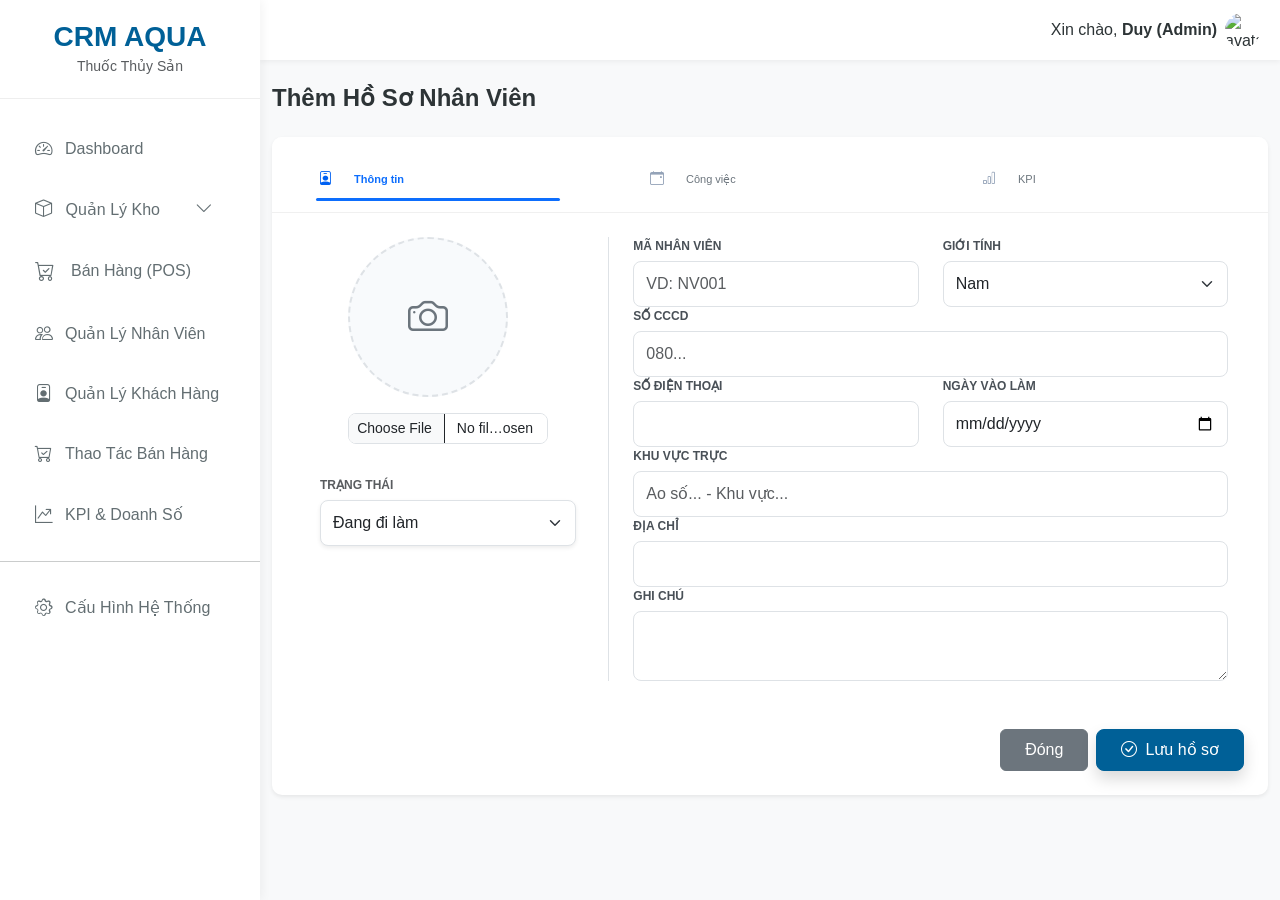
==== CRM_AQUA/add-employee.html @ de4cf3af "Giao diện ngày 4 - nhân viên" ====
<!DOCTYPE html>
<html lang="en">

<head>
    <meta charset="UTF-8">
    <meta name="viewport" content="width=device-width, initial-scale=1.0">
    <title>CRM AQUA - Dashboard</title>

    <!-- Bootstrap 5 CSS & Icon -->
    <link href="https://cdn.jsdelivr.net/npm/bootstrap@5.3.0/dist/css/bootstrap.min.css" rel="stylesheet">
    <link rel="stylesheet" href="https://cdn.jsdelivr.net/npm/bootstrap-icons@1.11.1/font/bootstrap-icons.css">
    <script src="https://cdn.jsdelivr.net/npm/chart.js"></script>
    <link rel="stylesheet" href="assets/css/style.css">
    <link rel="stylesheet" href="assets/css/test.css">
</head>

<body>

    <!-- Container để Autoload Sidebar -->
    <div id="sidebar-container"></div>

    <main class="main-content">
        <div id="header-container"></div>

        <div class="container-fluid py-4">
            <div class="d-flex align-items-center mb-4">
                <h4 class="fw-bold mb-0">Thêm Hồ Sơ Nhân Viên</h4>
            </div>

            <div class="card border-0 shadow-sm custom-card">
                <div class="card-header bg-white border-bottom-0 pt-3 px-4">
                    <ul class="nav nav-tabs border-0 flex-nowrap aqua-tabs" id="empTab" role="tablist">
                        <li class="nav-item">
                            <button class="nav-link active" id="info-tab" data-bs-toggle="tab"
                                data-bs-target="#info-pane" type="button">
                                <i class="bi bi-person-badge"></i>Thông tin
                            </button>
                        </li>
                        <li class="nav-item">
                            <button class="nav-link" id="work-tab" data-bs-toggle="tab" data-bs-target="#work-pane"
                                type="button">
                                <i class="bi bi-calendar-event"></i>Công việc
                            </button>
                        </li>
                        <li class="nav-item">
                            <button class="nav-link" id="kpi-tab" data-bs-toggle="tab" data-bs-target="#kpi-pane"
                                type="button">
                                <i class="bi bi-bar-chart"></i>KPI
                            </button>
                        </li>
                    </ul>
                </div>

                <div class="card-body p-4">
                    <form id="formAddEmployee">
                        <div class="tab-content" id="employeeTabContent">

                            <div class="tab-pane fade show active" id="info">
                                <div class="row g-3">
                                    <div class="col-md-4 text-center border-end">
                                        <div class="avatar-upload position-relative d-inline-block">
                                            <div class="avatar-preview mb-3" id="imagePreview"
                                                style="width: 160px; height: 160px; border: 2px dashed #dee2e6; border-radius: 50%; display: flex; align-items: center; justify-content: center; overflow: hidden; background-color: #f8fafc;">
                                                <i class="bi bi-camera fs-1 text-secondary" id="cameraIcon"></i>
                                                <img src="" id="imgOut"
                                                    style="width: 100%; height: 100%; object-fit: cover; display: none;">
                                            </div>

                                            <div class="input-group input-group-sm mb-3"
                                                style="width: 200px; margin: 0 auto;">
                                                <input type="file" class="form-control" id="employeeAvatar"
                                                    accept="image/*" onchange="previewFile()">
                                            </div>
                                        </div>

                                        <div class="custom-field text-start px-4 mt-3">
                                            <label class="small fw-bold text-muted text-uppercase">Trạng thái</label>
                                            <select class="form-select shadow-sm">
                                                <option value="active">Đang đi làm</option>
                                                <option value="leave">Nghỉ phép</option>
                                                <option value="off">Nghỉ việc</option>
                                            </select>
                                        </div>
                                    </div>

                                    <div class="col-md-8">
                                        <div class="row px-3">
                                            <div class="col-md-6 custom-field">
                                                <label>Mã nhân viên</label>
                                                <input type="text" class="form-control" placeholder="VD: NV001">
                                            </div>
                                            <div class="col-md-6 custom-field">
                                                <label>Giới tính</label>
                                                <select class="form-select">
                                                    <option>Nam</option>
                                                    <option>Nữ</option>
                                                </select>
                                            </div>
                                            <div class="col-12 custom-field">
                                                <label>Số CCCD</label>
                                                <input type="text" class="form-control" placeholder="080...">
                                            </div>
                                            <div class="col-md-6 custom-field">
                                                <label>Số điện thoại</label>
                                                <input type="tel" class="form-control">
                                            </div>
                                            <div class="col-md-6 custom-field">
                                                <label>Ngày vào làm</label>
                                                <input type="date" class="form-control">
                                            </div>
                                            <div class="col-12 custom-field">
                                                <label>Khu vực trực</label>
                                                <input type="text" class="form-control"
                                                    placeholder="Ao số... - Khu vực...">
                                            </div>
                                            <div class="col-12 custom-field">
                                                <label>Địa chỉ</label>
                                                <input type="text" class="form-control">
                                            </div>
                                            <div class="col-12 custom-field">
                                                <label>Ghi chú</label>
                                                <textarea class="form-control" rows="2"></textarea>
                                            </div>
                                        </div>
                                    </div>
                                </div>
                            </div>

                            <div class="tab-pane fade" id="job">
                                <div class="row g-3">
                                    <div class="col-md-6">
                                        <label class="form-label fw-bold">Lương cứng nhận (VNĐ)</label>
                                        <input type="number" class="form-control form-control-lg" name="baseSalary"
                                            placeholder="6.460.000">
                                    </div>
                                    <div class="col-md-6">
                                        <label class="form-label fw-bold">Chuyên cần (Ngày công)</label>
                                        <input type="number" class="form-control form-control-lg" name="workingDays"
                                            placeholder="26">
                                    </div>
                                </div>
                            </div>

                            <div class="tab-pane fade" id="kpi">
                                <div class="row g-3">
                                    <div class="col-md-6">
                                        <div class="p-3 border rounded">
                                            <label class="form-label fw-bold text-primary">Doanh số giống (M)</label>
                                            <input type="number" class="form-control mb-2" name="targetSeed"
                                                placeholder="Chỉ tiêu (VD: 100)">
                                            <label class="small text-muted">Hoa hồng (%)</label>
                                            <input type="number" class="form-control" name="commSeed" placeholder="3">
                                        </div>
                                    </div>
                                    <div class="col-md-6">
                                        <div class="p-3 border rounded">
                                            <label class="form-label fw-bold text-success">Doanh số thuốc (M)</label>
                                            <input type="number" class="form-control mb-2" name="targetMed"
                                                placeholder="Chỉ tiêu (VD: 50)">
                                            <label class="small text-muted">Hoa hồng (%)</label>
                                            <input type="number" class="form-control" name="commMed" placeholder="5">
                                        </div>
                                    </div>
                                </div>
                            </div>

                        </div>

                        <div class="mt-5 d-flex justify-content-end gap-2">
                            <button type="button" class="btn btn-secondary px-4 py-2"
                                onclick="history.back()">Đóng</button>
                            <button type="submit" class="btn btn-primary px-4 py-2 shadow">
                                <i class="bi bi-check-circle me-2"></i>Lưu hồ sơ
                            </button>
                        </div>
                    </form>
                </div>
            </div>
        </div>

    </main>
    <!-- Dưới cùng file index.html -->
    <script src="https://cdn.jsdelivr.net/npm/chart.js"></script>
    <script src="https://cdn.jsdelivr.net/npm/bootstrap@5.3.0/dist/js/bootstrap.bundle.min.js"></script>
    <script type="module" src="assets/js/main.js"></script>
    <script src="assets/js/pages/add-employee.js"></script>
</body>

</html>
---- CRM_AQUA/assets/css/style.css ----
:root {
  --primary-color: #006097;
  --secondary-color: #00b4d8;
  --bg-light: #f8f9fa;
  --sidebar-width: 260px;
  --text-dark: #2d3436;
  --transition: all 0.3s ease;
  --aqua-color: #006097;
}

body {
  font-family: "Segoe UI", Tahoma, Geneva, Verdana, sans-serif;
  background-color: var(--bg-light);
  color: var(--text-dark);
  overflow-x: hidden;
}

.input-group {
  border: 1px solid #dee2e6;
  border-radius: 8px;
  overflow: hidden;
  transition: all 0.15s ease-in-out;
  background-color: #fff;
}

.input-group .input-group-text,
.input-group .form-control,
.input-group .form-select {
  border: none !important;
}

.input-group:focus-within {
  border-color: #0d6efd !important;
  box-shadow: none !important;
}

.input-group .form-control:focus {
  outline: none !important;
  box-shadow: none !important;
}

.table-responsive {
  border-radius: 8px;
  overflow: hidden;
}

#employee-card-list .card {
  border-left: 4px solid #0d6efd !important;
}

.x-small {
  font-size: 11px;
}

#header-container {
  position: sticky;
  top: 0;
  z-index: 1000;
  background: white;
}

.top-header {
  background: white;
  padding: 10px 20px;
  display: flex;
  justify-content: space-between;
  align-items: center;
  box-shadow: 0 2px 5px rgba(0, 0, 0, 0.05);
  height: 60px;
}

.sidebar {
  width: var(--sidebar-width);
  height: 100vh;
  position: fixed;
  top: 0;
  left: 0;
  background: white;
  box-shadow: 2px 0 10px rgba(0, 0, 0, 0.05);
  z-index: 1040;
  transition: var(--transition);
}

.sidebar-header {
  padding: 20px;
  text-align: center;
  border-bottom: 1px solid #eee;
}

.sidebar-header h3 {
  color: var(--primary-color);
  font-weight: 700;
  margin: 0;
}

.nav-list {
  padding: 20px 0;
  list-style: none;
}

.nav-item {
  padding: 5px 20px;
}

.nav-link {
  display: flex;
  align-items: center;
  padding: 12px 15px;
  color: #636e72;
  text-decoration: none;
  border-radius: 8px;
  transition: var(--transition);
}

.nav-link:hover,
.nav-link.active {
  background: var(--primary-color);
  color: white !important;
}

.nav-link i {
  margin-right: 12px;
  font-size: 1.1rem;
}

.nav-link[aria-expanded="true"] .toggle-icon {
  transform: rotate(180deg);
}

.nav-link .toggle-icon {
  transition: transform 0.3s ease;
}

#inventoryMenu .nav-link {
  color: #6c757d;
  font-size: 14px;
  padding-left: 10px;
  display: flex;
  align-items: center;
}

#inventoryMenu .nav-link:hover {
  color: var(--aqua-color);
}

#inventoryMenu i {
  min-width: 20px;
}

.main-content {
  margin-left: var(--sidebar-width);
  min-height: 100vh;
  width: calc(100% - var(--sidebar-width));
  transition: var(--transition);
  display: flex;
  flex-direction: column;
}

.top-header {
  background: white;
  padding: 10px 20px;
  display: flex;
  justify-content: space-between;
  align-items: center;
  box-shadow: 0 2px 5px rgba(0, 0, 0, 0.05);
  position: sticky;
  top: 0;
  z-index: 999;
  height: 60px;
}

.bg-aqua-gradient {
  background: linear-gradient(135deg, #006097 0%, #00b4d8 100%);
}

.table-responsive {
  overflow-x: auto;
  -webkit-overflow-scrolling: touch;
}

.table {
  min-width: 900px;
}

.table td,
.table th {
  white-space: nowrap;
  padding: 15px 10px;
}

.table th {
  font-size: 0.85rem;
  text-transform: uppercase;
  letter-spacing: 0.5px;
  color: #666;
}

.sidebar-overlay {
  position: fixed;
  top: 0;
  left: 0;
  width: 100vw;
  height: 100vh;
  background: rgba(0, 0, 0, 0.5);
  z-index: 1030;
  display: none;
}

.sidebar-overlay.show {
  display: block;
}

#salesChart {
  max-height: 300px !important;
  width: 100% !important;
}

input[type="month"].form-control,
input[type="month"].form-control-sm {
  border-radius: 8px;
  border: 1px solid #eee;
  color: var(--primary-color);
  font-weight: 600;
}

input[type="month"].form-control {
  padding: 5px 15px;
}

input[type="month"].form-control-sm {
  font-size: 0.75rem;
  padding: 2px 8px;
  height: 31px;
}

input[type="month"]:focus,
.form-control:focus,
.form-select:focus {
  border-color: var(--aqua-color);
  box-shadow: 0 0 0 0.2rem rgba(0, 96, 151, 0.1);
  outline: none;
}

h6.fw-bold {
  letter-spacing: -0.02em;
  color: #2d3436;
}

.modal-content {
  border-radius: 15px;
}

.modal-header .btn-close {
  font-size: 0.8rem;
}

.form-label {
  color: #636e72;
}

.table-hover tbody tr:hover {
  background-color: rgba(0, 96, 151, 0.02);
}

.nav-tabs .nav-link {
  border: none;
  color: #666;
  margin-right: 20px;
  padding-left: 0;
  padding-right: 0;
}

.nav-tabs .nav-link.active {
  background: none;
  color: var(--aqua-color) !important;
  border-bottom: 2px solid var(--aqua-color);
}

.border-dashed {
  border-style: dashed !important;
}

.modal {
  z-index: 1060 !important;
}

.modal-backdrop {
  z-index: 1050 !important;
}

.modal-xl {
  max-width: 1000px;
}

textarea.form-control:focus {
  box-shadow: none;
  border-color: #dee2e6;
}

.image-upload-main:hover,
.image-upload-sub:hover {
  border-color: var(--primary-color) !important;
  background-color: rgba(0, 96, 151, 0.05) !important;
}

.image-upload-main i,
.image-upload-sub i {
  transition: var(--transition);
}

.image-upload-main:hover i,
.image-upload-sub:hover i {
  color: var(--primary-color) !important;
}

.text-aqua {
  color: #006097 !important;
}

.border-aqua {
  border-color: var(--aqua-color) !important;
}

.btn-outline-aqua {
  border-color: #006097;
  color: #006097;
  background: transparent;
  transition: all 0.2s;
}

.btn-outline-aqua:hover {
  background-color: #006097;
  color: white;
}

.btn-success,
.btn-primary,
.btn-aqua {
  background-color: var(--aqua-color) !important;
  border-color: var(--aqua-color) !important;
  color: white;
}

.btn-success:hover,
.btn-primary:hover,
.btn-aqua:hover {
  background-color: #004d7a !important;
  border-color: #004d7a !important;
  color: white;
}

.btn-light:hover .bi-eye {
  color: #004d7a !important;
}

.form-control,
.form-select {
  border-radius: 8px;
  padding: 10px 15px;
}

.ql-toolbar.ql-snow {
  border-radius: 8px 8px 0 0 !important;
  border-color: #eee !important;
  background-color: #f8f9fa;
}

.ql-container.ql-snow {
  border-radius: 0 0 8px 8px !important;
  border-color: #eee !important;
  font-family: inherit;
  font-size: 14px;
}

.ql-snow.ql-toolbar button:hover .ql-stroke,
.ql-snow.ql-toolbar button.ql-active .ql-stroke {
  stroke: #006097 !important;
}

.ql-snow.ql-toolbar button:hover .ql-fill,
.ql-snow.ql-toolbar button.ql-active .ql-fill {
  fill: #006097 !important;
}

.text-nowrap {
  white-space: nowrap !important;
}

.filter-input,
.filter-btn {
  height: 40px !important;
  border-radius: 8px !important;
}

.filter-input {
  font-size: 14px !important;
}

.filter-btn {
  font-weight: 600;
  font-size: 14px;
}

input[type="date"] {
  padding: 0.375rem 0.75rem;
}

.pagination .page-link {
  color: #006097 !important;
  background-color: #fff !important;
  border: 1px solid #dee2e6 !important;
  padding: 5px 12px !important;
  min-width: 32px;
  height: 32px;
  display: flex;
  align-items: center;
  justify-content: center;
  border-radius: 6px !important;
  margin-left: 4px;
}

.pagination .page-item.active .page-link {
  color: #fff !important;
  background-color: #006097 !important;
  border-color: #006097 !important;
}

.pagination .page-link:hover {
  background-color: #f8f9fa !important;
}

.card-footer {
  margin-top: 10px;
  padding-left: 1.25rem;
  padding-right: 1.25rem;
}

.table-modal-fixed,
.table-history-detail {
  table-layout: fixed !important;
  width: 100% !important;
  margin-bottom: 0 !important;
  border-collapse: collapse;
}

.table-history-detail {
  min-width: 800px;
}

.table-modal-fixed td,
.table-history-detail td {
  padding: 10px 8px !important;
  vertical-align: middle;
}

#detailHistoryModal .row.bg-light-subtle .col-6,
#detailHistoryModal .row.bg-light-subtle .col-md-3 {
  text-align: left !important;
  display: flex;
  flex-direction: column;
  justify-content: flex-start;
  align-items: flex-start !important;
}

#detailHistoryModal .row.bg-light-subtle .col-md-3 {
  padding-left: 20px !important;
  text-align: left !important;
  display: flex;
  flex-direction: column;
  justify-content: center;
}

#detailHistoryModal .row.bg-light-subtle .col-md-3:first-child {
  padding-left: 12px !important;
}

#detailHistoryModal .badge {
  margin-left: 0 !important;
  margin-top: 4px;
  width: fit-content;
}
.col-sp-name,
.col-p-name {
  width: 35%;
}
.col-sp-qty,
.col-p-qty {
  width: 10%;
}
.col-sp-price,
.col-p-price {
  width: 18%;
}
.col-sp-total,
.col-p-total {
  width: 22%;
}
.col-p-discount {
  width: 15%;
}

.text-truncate-row,
.text-ellipsis,
.truncate-text {
  white-space: nowrap;
  overflow: hidden;
  text-overflow: ellipsis;
  display: block;
}

.text-wrap-name,
.text-truncate-2 {
  white-space: normal !important;
  display: -webkit-box;
  -webkit-line-clamp: 2;
  -webkit-box-orient: vertical;
  overflow: hidden;
  line-height: 1.3;
  font-size: 14px;
}

.table-details-wrapper {
  width: 100%;
  overflow-x: auto !important;
  display: block;
  border: 1px solid #dee2e6;
  border-radius: 8px;
  background: #fff;
  -webkit-overflow-scrolling: touch;
}

.table-details-wrapper::-webkit-scrollbar {
  height: 6px;
}

.table-details-wrapper::-webkit-scrollbar-thumb {
  background: #006097;
  border-radius: 10px;
}

.summary-box,
.payment-summary {
  background-color: #fcfcfc;
  border: 1px solid #eee;
  border-radius: 8px;
  padding: 20px;
}

.summary-item,
.payment-row {
  display: flex;
  justify-content: space-between;
  margin-bottom: 8px;
}

.grand-total,
.payment-row.total {
  border-top: 2px dashed #ddd;
  padding-top: 15px;
  margin-top: 15px;
  color: #dc3545;
}

@media (max-width: 768px) {
  .sidebar {
    left: -100%;
  }
  .sidebar.show {
    left: 0;
  }
  .main-content {
    margin-left: 0;
    width: 100%;
  }
  .top-header {
    padding: 10px 15px;
  }
  h4.fs-5 {
    font-size: 1.1rem !important;
  }
  .card {
    padding: 15px !important;
  }
  .chart-container {
    height: 200px !important;
  }
  h6 {
    font-size: 0.9rem !important;
  }

  #detailHistoryModal {
    font-size: 13px;
  }
  .modal-body {
    padding: 15px !important;
  }
  .table-history-detail td {
    white-space: nowrap;
  }

  #detailHistoryModal .row.bg-light-subtle .col-6 {
    border-bottom: 1px solid #dee2e6;
    padding-top: 10px;
    padding-bottom: 10px;
  }

  #detailHistoryModal .row.bg-light-subtle .col-6:last-child,
  #detailHistoryModal .row.bg-light-subtle .col-6:nth-last-child(2) {
    border-bottom: none;
  }

  #detailHistoryModal .row.bg-light-subtle .col-6 {
    padding-left: 15px !important;
    margin-bottom: 10px;
  }
  #detailHistoryModal .border-end {
    border-end: none !important;
    border-right: none !important;
  }
}

/* ================ POS ================ */

.card {
  border-radius: 10px !important;
}
.card-header {
  border-bottom: 1px solid #f0f0f0 !important;
  color: #444;
}
.cart-item {
  padding: 12px 0;
  border-bottom: 1px solid #f8f9fa;
}
.qty-input {
  width: 40px;
  text-align: center;
  border: none;
  background: #f8f9fa;
  font-weight: bold;
}
.border-dashed {
  border-style: dashed !important;
}
#search-results {
  position: absolute;
  top: 100%; /* Luôn nằm dưới ô input-group */
  left: 0;
  right: 0;
  z-index: 1050;
  background: white;
  border: 1px solid #dee2e6;
  border-radius: 0 0 8px 8px;
  max-height: 300px; /* Giới hạn chiều cao nếu nhiều sản phẩm */
  overflow-y: auto; /* Hiện thanh cuộn nếu quá dài */
  box-shadow: 0 10px 25px rgba(0, 0, 0, 0.1);
}
/* Sửa nút thanh toán để chữ không bị tràn */
#payment-methods .btn {
  border-radius: 5px;
  font-size: 13px;
}

#customer-results-container {
  position: absolute;
  top: 100%;
  left: 0;
  right: 0;
  z-index: 1050;
  background: white;
  border: 1px solid #dee2e6;
  max-height: 200px;
  overflow-y: auto;
  border-radius: 0 0 8px 8px;
  box-shadow: 0 4px 12px rgba(0, 0, 0, 0.1);
}
.customer-item {
  padding: 8px 12px;
  border-bottom: 1px solid #f8f9fa;
  cursor: pointer;
}
.customer-item:hover {
  background-color: #f0f4ff;
}
.add-new-cust-item {
  background-color: #f8f9ff;
  border-top: 1px dashed #d0d7ff;
  color: #0d6efd;
  font-weight: 600;
}

.is-invalid {
  border-color: #dc3545 !important;
}
.invalid-feedback {
  display: none;
  color: #dc3545;
  font-size: 11px;
  margin-top: 4px;
}
.is-invalid ~ .invalid-feedback {
  display: block;
}

@keyframes shake {
  0%,
  100% {
    transform: translateX(0);
  }
  25% {
    transform: translateX(-5px);
  }
  75% {
    transform: translateX(5px);
  }
}
.shake-error {
  animation: shake 0.2s ease-in-out 0s 2;
}

@media (max-width: 991.98px) {
  /* Khoảng cách cho cột khách hàng khi nhảy lên đầu */
  .order-1.col-lg-5 {
    margin-bottom: 1.5rem;
  }
  /* Fix các nút thanh toán xếp chồng lên nhau trên mobile để dễ bấm */
  #payment-methods .col-12 {
    margin-bottom: 5px;
  }
  .main-content {
    padding: 10px !important;
  }
  #search-results {
    width: 100%;
    left: 0;
  }
}

#customer-results-container {
  position: absolute;
  top: 100%; /* Hít sát đáy của ô nhập liệu */
  left: 0;
  right: 0;
  z-index: 1060; /* Đảm bảo đè lên khung "Chưa có thông tin khách hàng" */
  background: white;
  border: 1px solid #dee2e6;
  max-height: 250px;
  overflow-y: auto;
  border-radius: 0 0 8px 8px;
  box-shadow: 0 8px 15px rgba(0, 0, 0, 0.15);
}

/* Fix lỗi tương tự cho phần tìm sản phẩm nếu bạn gặp phải */
.card-body.position-relative {
  position: relative;
}

#payment-methods .btn-primary {
  box-shadow: 0 4px 10px rgba(13, 110, 253, 0.4);
  transform: translateY(-1px);
}

.table-responsive {
    border-radius: 8px;
    border: 1px solid #eee;
}

.table-responsive::-webkit-scrollbar {
    height: 4px;
}

.table-responsive::-webkit-scrollbar-thumb {
    background: #dee2e6;
    border-radius: 10px;
}

#employee-card-list .card:active {
    transform: scale(0.98);
}

#empTab {
    display: flex !important;
    flex-direction: row !important;
    flex-wrap: nowrap !important;
    width: 100%;
    border-bottom: 1px solid #eee;
    padding: 0;
    margin: 0;
}

#empTab .nav-item {
    flex: 1 1 33.33%;
    max-width: 33.33%;
}

#empTab .nav-link {
    width: 100%;
    border: none !important;
    color: #6c757d;
    font-size: 11px;
    padding: 10px 2px;
    background: none;
    position: relative;
    white-space: nowrap;
    text-align: center;
}

#empTab .nav-link i {
    display: block;
    font-size: 14px;
    margin-bottom: 2px;
}

#empTab .nav-link.active {
    color: #0d6efd !important;
    font-weight: bold;
}

#empTab .nav-link.active::after {
    content: "";
    position: absolute;
    bottom: 0;
    left: 0;
    right: 0;
    height: 3px;
    background: #0d6efd;
}

#modalDetail .modal-header {
    padding: 15px 20px;
}

.x-small {
    font-size: 10px;
    letter-spacing: 0.5px;
}

#tab-info-content .form-control:focus,
#tab-info-content .form-select:focus {
    background-color: #fff !important;
    border: 1px solid #0d6efd !important;
    box-shadow: none !important;
}

#tab-info-content label {
    margin-bottom: 2px;
    display: block;
}

@media (max-width: 768px) {
    .table tbody tr {
        cursor: pointer;
    }
    .table tbody tr:active {
        background-color: #f8f9fa;
    }
}

@media (min-width: 768px) {
    .border-md-end {
        border-right: 1px solid #eee !important;
    }
}
---- CRM_AQUA/assets/css/test.css ----
.custom-card {
    border-radius: 15px;
    overflow: hidden;
}

.main-content {
    background-color: #f8f9fa;
    min-height: 100vh;
}

.form-control, .form-select, .input-group-text {
    border: 1px solid #e0e0e0;
    transition: all 0.3s ease;
}

.form-control:focus {
    background-color: #fff !important;
    border-color: #0d6efd;
    box-shadow: 0 0 0 0.25rem rgba(13, 110, 253, 0.1);
}

.btn-primary {
    border-radius: 8px;
    font-weight: 500;
}

/* Thiết lập khung cho tất cả input và select trong form */
.custom-field .form-control, 
.custom-field .form-select {
    border: 1px solid #dee2e6 !important; /* Tạo khung 4 cạnh */
    border-radius: 8px !important;       /* Bo góc nhẹ cho hiện đại */
    padding: 10px 12px !important;      /* Tạo không gian bên trong ô */
    background-color: #fff !important;   /* Nền trắng sạch sẽ */
    font-weight: 500;
    color: #212529;
    transition: all 0.2s ease-in-out;
}

/* Hiệu ứng khi click chuột vào ô (Focus) */
.custom-field .form-control:focus, 
.custom-field .form-select:focus {
    border-color: #0d6efd !important;    /* Đổi màu khung sang xanh khi focus */
    box-shadow: 0 0 0 0.2rem rgba(13, 110, 253, 0.15) !important; /* Đổ bóng nhẹ */
    outline: none;
}

/* Định dạng nhãn Label phía trên input */
.custom-field label {
    font-size: 12px;
    font-weight: 700;
    color: #495057;
    margin-bottom: 6px;
    display: block;
    text-transform: uppercase;
}
/* Class định danh riêng để không lỗi các trang khác */
.aqua-tabs {
    gap: 3rem; /* Khoảng cách giữa các tab */
    position: relative;
    padding-bottom: 0;
}

.aqua-tabs .nav-item {
    margin-bottom: -1px; /* Đè lên border của card-header nếu có */
}

.aqua-tabs .nav-link {
    border: none !important;
    background: transparent !important;
    color: #6c757d; /* Màu xám cho tab chưa chọn */
    font-weight: 500;
    padding: 1rem 0.5rem;
    display: flex;
    align-items: center;
    gap: 10px;
    transition: all 0.2s ease-in-out;
    position: relative;
}

/* Icon trong tab */
.aqua-tabs .nav-link i {
    font-size: 1.1rem;
    color: #94a3b8;
}

/* Khi tab được chọn */
.aqua-tabs .nav-link.active {
    color: #0061f2 !important; /* Màu xanh đậm hiện đại */
    font-weight: 700;
}

.aqua-tabs .nav-link.active i {
    color: #0061f2 !important;
}

/* Đường gạch dưới dài chuẩn như ảnh mẫu */
.aqua-tabs .nav-link.active::after {
    content: "";
    position: absolute;
    bottom: 0;
    left: 0;
    width: 100%; /* Trải dài hết chiều ngang của tab */
    height: 3px;
    background-color: #0061f2;
    border-radius: 2px;
}

/* Hiệu ứng hover nhẹ */
.aqua-tabs .nav-link:hover {
    color: #495057;
}

.avatar-preview {
    transition: all 0.3s ease;
    cursor: pointer;
}

.avatar-preview:hover {
    border-color: #0d6efd !important;
    background-color: #f1f5f9 !important;
}

#imgOut {
    border-radius: 50%;
}
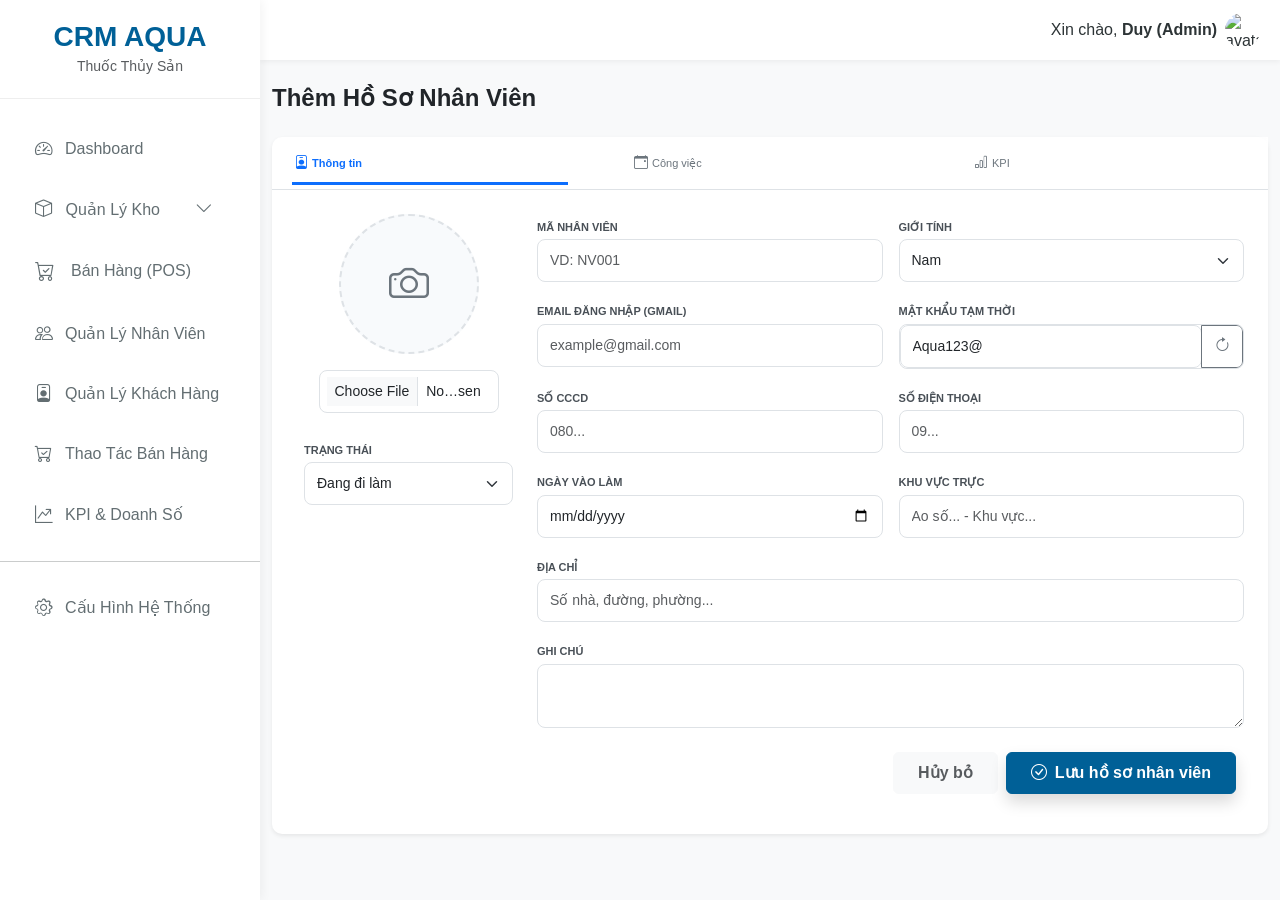
==== commit 944072df: "Giao diện ngày 5 - cập nhật giao diện nhân viên" ====
--- a/CRM_AQUA/add-employee.html
+++ b/CRM_AQUA/add-employee.html
@@ -24,58 +24,56 @@
 
         <div class="container-fluid py-4">
             <div class="d-flex align-items-center mb-4">
-                <h4 class="fw-bold mb-0">Thêm Hồ Sơ Nhân Viên</h4>
+                <h4 class="fw-bold mb-0 text-dark">Thêm Hồ Sơ Nhân Viên</h4>
             </div>
 
-            <div class="card border-0 shadow-sm custom-card">
-                <div class="card-header bg-white border-bottom-0 pt-3 px-4">
+            <div class="card border-0 shadow-sm custom-card rounded-3">
+                <div class="tab-scroll-wrapper border-bottom">
                     <ul class="nav nav-tabs border-0 flex-nowrap aqua-tabs" id="empTab" role="tablist">
                         <li class="nav-item">
                             <button class="nav-link active" id="info-tab" data-bs-toggle="tab"
-                                data-bs-target="#info-pane" type="button">
-                                <i class="bi bi-person-badge"></i>Thông tin
+                                data-bs-target="#info-pane" type="button" role="tab">
+                                <i class="bi bi-person-badge me-1"></i>Thông tin
                             </button>
                         </li>
                         <li class="nav-item">
                             <button class="nav-link" id="work-tab" data-bs-toggle="tab" data-bs-target="#work-pane"
-                                type="button">
-                                <i class="bi bi-calendar-event"></i>Công việc
+                                type="button" role="tab">
+                                <i class="bi bi-calendar-event me-1"></i>Công việc
                             </button>
                         </li>
                         <li class="nav-item">
                             <button class="nav-link" id="kpi-tab" data-bs-toggle="tab" data-bs-target="#kpi-pane"
-                                type="button">
-                                <i class="bi bi-bar-chart"></i>KPI
+                                type="button" role="tab">
+                                <i class="bi bi-bar-chart me-1"></i>KPI
                             </button>
                         </li>
                     </ul>
                 </div>
 
-                <div class="card-body p-4">
+                <div class="card-body p-2 p-md-4">
                     <form id="formAddEmployee">
-                        <div class="tab-content" id="employeeTabContent">
-
-                            <div class="tab-pane fade show active" id="info">
+                        <div class="tab-content" id="empTabContent">
+
+                            <div class="tab-pane fade show active" id="info-pane" role="tabpanel">
                                 <div class="row g-3">
-                                    <div class="col-md-4 text-center border-end">
+                                    <div class="col-md-3 text-center border-end-md">
                                         <div class="avatar-upload position-relative d-inline-block">
-                                            <div class="avatar-preview mb-3" id="imagePreview"
-                                                style="width: 160px; height: 160px; border: 2px dashed #dee2e6; border-radius: 50%; display: flex; align-items: center; justify-content: center; overflow: hidden; background-color: #f8fafc;">
+                                            <div class="avatar-preview mb-3 mx-auto" id="imagePreview"
+                                                style="width: 140px; height: 140px; border: 2px dashed #dee2e6; border-radius: 50%; display: flex; align-items: center; justify-content: center; overflow: hidden; background-color: #f8fafc;">
                                                 <i class="bi bi-camera fs-1 text-secondary" id="cameraIcon"></i>
                                                 <img src="" id="imgOut"
                                                     style="width: 100%; height: 100%; object-fit: cover; display: none;">
                                             </div>
-
-                                            <div class="input-group input-group-sm mb-3"
-                                                style="width: 200px; margin: 0 auto;">
-                                                <input type="file" class="form-control" id="employeeAvatar"
-                                                    accept="image/*" onchange="previewFile()">
-                                            </div>
-                                        </div>
-
-                                        <div class="custom-field text-start px-4 mt-3">
-                                            <label class="small fw-bold text-muted text-uppercase">Trạng thái</label>
-                                            <select class="form-select shadow-sm">
+                                            <div class="mb-3">
+                                                <input type="file" class="form-control form-control-sm mx-auto"
+                                                    style="max-width: 180px;" id="employeeAvatar" accept="image/*"
+                                                    onchange="previewFile()">
+                                            </div>
+                                        </div>
+                                        <div class="custom-field text-start px-2 mt-2">
+                                            <label>Trạng thái</label>
+                                            <select class="form-select">
                                                 <option value="active">Đang đi làm</option>
                                                 <option value="leave">Nghỉ phép</option>
                                                 <option value="off">Nghỉ việc</option>
@@ -83,8 +81,8 @@
                                         </div>
                                     </div>
 
-                                    <div class="col-md-8">
-                                        <div class="row px-3">
+                                    <div class="col-md-9">
+                                        <div class="row g-3">
                                             <div class="col-md-6 custom-field">
                                                 <label>Mã nhân viên</label>
                                                 <input type="text" class="form-control" placeholder="VD: NV001">
@@ -96,26 +94,43 @@
                                                     <option>Nữ</option>
                                                 </select>
                                             </div>
-                                            <div class="col-12 custom-field">
+                                            <div class="col-md-6 custom-field">
+                                                <label>Email đăng nhập (Gmail)</label>
+                                                <input type="email" class="form-control"
+                                                    placeholder="example@gmail.com">
+                                            </div>
+                                            <div class="col-md-6 custom-field">
+                                                <label>Mật khẩu tạm thời</label>
+                                                <div class="input-group">
+                                                    <input type="text" class="form-control" id="tempPassword"
+                                                        value="Aqua123@">
+                                                    <button class="btn btn-outline-secondary" type="button"
+                                                        onclick="generatePass()">
+                                                        <i class="bi bi-arrow-clockwise"></i>
+                                                    </button>
+                                                </div>
+                                            </div>
+                                            <div class="col-md-6 custom-field">
                                                 <label>Số CCCD</label>
                                                 <input type="text" class="form-control" placeholder="080...">
                                             </div>
                                             <div class="col-md-6 custom-field">
                                                 <label>Số điện thoại</label>
-                                                <input type="tel" class="form-control">
+                                                <input type="tel" class="form-control" placeholder="09...">
                                             </div>
                                             <div class="col-md-6 custom-field">
                                                 <label>Ngày vào làm</label>
                                                 <input type="date" class="form-control">
                                             </div>
-                                            <div class="col-12 custom-field">
+                                            <div class="col-md-6 custom-field">
                                                 <label>Khu vực trực</label>
                                                 <input type="text" class="form-control"
                                                     placeholder="Ao số... - Khu vực...">
                                             </div>
                                             <div class="col-12 custom-field">
                                                 <label>Địa chỉ</label>
-                                                <input type="text" class="form-control">
+                                                <input type="text" class="form-control"
+                                                    placeholder="Số nhà, đường, phường...">
                                             </div>
                                             <div class="col-12 custom-field">
                                                 <label>Ghi chú</label>
@@ -126,51 +141,118 @@
                                 </div>
                             </div>
 
-                            <div class="tab-pane fade" id="job">
+                            <div class="tab-pane fade" id="work-pane" role="tabpanel">
+                                <div class="row g-3">
+                                    <div class="col-12 custom-field">
+                                        <label>Hình thức nhân sự</label>
+                                        <select class="form-select" id="empType">
+                                            <option value="official">Nhân viên chính thức (Lương + KPI)</option>
+                                            <option value="collaborator">Cộng tác viên (Chỉ hưởng KPI/Hoa hồng)</option>
+                                        </select>
+                                    </div>
+                                    <div id="baseSalaryGroup" class="col-12 custom-field">
+                                        <label>Lương cứng thỏa thuận (VNĐ)</label>
+                                        <input type="text" class="form-control" placeholder="Nhập 0 nếu là CTV">
+                                    </div>
+
+                                    <div class="col-12 custom-field mt-2">
+                                        <label class="fw-bold text-primary text-uppercase small"><i
+                                                class="bi bi-shield-lock me-2"></i>Phân quyền hệ thống</label>
+                                        <div class="p-3 border rounded-3 bg-white shadow-sm">
+                                            <div class="row g-3">
+                                                <div class="col-md-6 custom-field">
+                                                    <label>Nhóm quyền chính</label>
+                                                    <select class="form-select">
+                                                        <option value="staff">Nhân viên thị trường</option>
+                                                        <option value="warehouse">Quản lý kho</option>
+                                                        <option value="sale_manager">Trưởng phòng kinh doanh</option>
+                                                        <option value="admin">Quản trị viên</option>
+                                                    </select>
+                                                </div>
+                                                <div class="col-md-6 custom-field">
+                                                    <label>Người quản lý trực tiếp</label>
+                                                    <select class="form-select">
+                                                        <option value="">-- Admin quản lý --</option>
+                                                        <option value="1">Quản lý khu vực Miền Tây</option>
+                                                        <option value="2">Quản lý khu vực Miền Đông</option>
+                                                    </select>
+                                                </div>
+                                                <div class="col-12">
+                                                    <label class="small fw-bold text-muted mb-2">Quyền hạn bổ
+                                                        sung</label>
+                                                    <div class="d-flex flex-wrap gap-3">
+                                                        <div class="form-check">
+                                                            <input class="form-check-input" type="checkbox" id="p1">
+                                                            <label class="form-check-label small" for="p1">Xóa dữ
+                                                                liệu</label>
+                                                        </div>
+                                                        <div class="form-check">
+                                                            <input class="form-check-input" type="checkbox" id="p2">
+                                                            <label class="form-check-label small" for="p2">Xem giá
+                                                                vốn</label>
+                                                        </div>
+                                                    </div>
+                                                </div>
+                                            </div>
+                                        </div>
+                                    </div>
+                                </div>
+                            </div>
+
+                            <div class="tab-pane fade" id="kpi-pane" role="tabpanel">
                                 <div class="row g-3">
                                     <div class="col-md-6">
-                                        <label class="form-label fw-bold">Lương cứng nhận (VNĐ)</label>
-                                        <input type="number" class="form-control form-control-lg" name="baseSalary"
-                                            placeholder="6.460.000">
+                                        <div class="p-3 border rounded-3 bg-white border-primary shadow-sm h-100"
+                                            style="border-left: 5px solid #0d6efd !important;">
+                                            <h6 class="fw-bold text-primary mb-3 text-uppercase small"><i
+                                                    class="bi bi-water me-2"></i>Chỉ tiêu Giống</h6>
+                                            <div class="custom-field mb-2">
+                                                <label>Doanh số tối thiểu (M)</label>
+                                                <input type="number" class="form-control" placeholder="100">
+                                            </div>
+                                            <div class="row g-2">
+                                                <div class="col-6 custom-field">
+                                                    <label>% Hoa hồng</label>
+                                                    <input type="number" class="form-control" placeholder="5">
+                                                </div>
+                                                <div class="col-6 custom-field">
+                                                    <label>Thưởng (VNĐ)</label>
+                                                    <input type="text" class="form-control" placeholder="1.000.000">
+                                                </div>
+                                            </div>
+                                        </div>
                                     </div>
                                     <div class="col-md-6">
-                                        <label class="form-label fw-bold">Chuyên cần (Ngày công)</label>
-                                        <input type="number" class="form-control form-control-lg" name="workingDays"
-                                            placeholder="26">
+                                        <div class="p-3 border rounded-3 bg-white border-success shadow-sm h-100"
+                                            style="border-left: 5px solid #198754 !important;">
+                                            <h6 class="fw-bold text-success mb-3 text-uppercase small"><i
+                                                    class="bi bi-capsule me-2"></i>Chỉ tiêu Thuốc</h6>
+                                            <div class="custom-field mb-2">
+                                                <label>Doanh số tối thiểu (M)</label>
+                                                <input type="number" class="form-control" placeholder="50">
+                                            </div>
+                                            <div class="row g-2">
+                                                <div class="col-6 custom-field">
+                                                    <label>% Hoa hồng</label>
+                                                    <input type="number" class="form-control" placeholder="7">
+                                                </div>
+                                                <div class="col-6 custom-field">
+                                                    <label>Thưởng (VNĐ)</label>
+                                                    <input type="text" class="form-control" placeholder="500.000">
+                                                </div>
+                                            </div>
+                                        </div>
                                     </div>
                                 </div>
                             </div>
 
-                            <div class="tab-pane fade" id="kpi">
-                                <div class="row g-3">
-                                    <div class="col-md-6">
-                                        <div class="p-3 border rounded">
-                                            <label class="form-label fw-bold text-primary">Doanh số giống (M)</label>
-                                            <input type="number" class="form-control mb-2" name="targetSeed"
-                                                placeholder="Chỉ tiêu (VD: 100)">
-                                            <label class="small text-muted">Hoa hồng (%)</label>
-                                            <input type="number" class="form-control" name="commSeed" placeholder="3">
-                                        </div>
-                                    </div>
-                                    <div class="col-md-6">
-                                        <div class="p-3 border rounded">
-                                            <label class="form-label fw-bold text-success">Doanh số thuốc (M)</label>
-                                            <input type="number" class="form-control mb-2" name="targetMed"
-                                                placeholder="Chỉ tiêu (VD: 50)">
-                                            <label class="small text-muted">Hoa hồng (%)</label>
-                                            <input type="number" class="form-control" name="commMed" placeholder="5">
-                                        </div>
-                                    </div>
-                                </div>
-                            </div>
-
                         </div>
 
-                        <div class="mt-5 d-flex justify-content-end gap-2">
-                            <button type="button" class="btn btn-secondary px-4 py-2"
-                                onclick="history.back()">Đóng</button>
-                            <button type="submit" class="btn btn-primary px-4 py-2 shadow">
-                                <i class="bi bi-check-circle me-2"></i>Lưu hồ sơ
+                        <div class="mt-4 pb-3 d-flex justify-content-end gap-2 px-2">
+                            <button type="button" class="btn btn-light px-4 py-2 text-muted fw-bold"
+                                onclick="history.back()">Hủy bỏ</button>
+                            <button type="submit" class="btn btn-primary px-4 py-2 shadow fw-bold">
+                                <i class="bi bi-check-circle me-2"></i>Lưu hồ sơ nhân viên
                             </button>
                         </div>
                     </form>
@@ -179,6 +261,8 @@
         </div>
 
     </main>
+
+
     <!-- Dưới cùng file index.html -->
     <script src="https://cdn.jsdelivr.net/npm/chart.js"></script>
     <script src="https://cdn.jsdelivr.net/npm/bootstrap@5.3.0/dist/js/bootstrap.bundle.min.js"></script>
--- a/CRM_AQUA/assets/css/style.css
+++ b/CRM_AQUA/assets/css/style.css
@@ -115,7 +115,7 @@
 .nav-link:hover,
 .nav-link.active {
   background: var(--primary-color);
-  color: white !important;
+  color: rgb(48, 47, 47) !important;
 }
 
 .nav-link i {
@@ -860,4 +860,107 @@
     .border-md-end {
         border-right: 1px solid #eee !important;
     }
+}
+
+.tab-scroll-wrapper {
+    position: relative;
+    width: 100%;
+}
+
+.tab-scroll-wrapper::after {
+    content: "";
+    position: absolute;
+    right: 0;
+    top: 0;
+    height: 100%;
+    width: 30px;
+    background: linear-gradient(to left, rgba(255,255,255,1), rgba(255,255,255,0));
+    pointer-events: none;
+}
+
+.aqua-tabs {
+    gap: 1.5rem;
+    overflow-x: auto;
+    scrollbar-width: none;
+    -webkit-overflow-scrolling: touch;
+    padding: 0 15px;
+}
+
+.aqua-tabs::-webkit-scrollbar {
+    display: none;
+}
+
+.aqua-tabs .nav-link {
+    border: none !important;
+    background: transparent !important;
+    color: #6c757d;
+    font-weight: 500;
+    padding: 1rem 0.2rem;
+    position: relative;
+    white-space: nowrap;
+}
+
+.aqua-tabs .nav-link.active {
+    color: #0061f2 !important;
+    font-weight: 700;
+}
+
+.aqua-tabs .nav-link.active::after {
+    content: "";
+    position: absolute;
+    bottom: 0;
+    left: 0;
+    width: 100%;
+    height: 3px;
+    background-color: #0061f2;
+}
+
+.custom-field label {
+    font-size: 11px;
+    font-weight: 700;
+    color: #495057;
+    text-transform: uppercase;
+    margin-bottom: 4px;
+}
+
+.custom-field .form-control, 
+.custom-field .form-select {
+    border: 1px solid #dee2e6 !important;
+    border-radius: 8px !important;
+    padding: 10px 12px !important;
+    font-size: 14px;
+}
+
+.border-primary {
+    border-color: rgba(13, 110, 253, 0.2) !important;
+}
+
+.border-success {
+    border-color: rgba(25, 135, 84, 0.2) !important;
+}
+
+h6 i {
+    vertical-align: middle;
+}
+
+@media (max-width: 767px) {
+    .card-body {
+        padding: 10px 4px !important;
+    }
+    
+    .row {
+        margin-left: 0 !important;
+        margin-right: 0 !important;
+    }
+    
+    .custom-field {
+        padding-left: 4px !important;
+        padding-right: 4px !important;
+    }
+    
+    .border-end-md {
+        border-bottom: 1px solid #eee;
+        margin-bottom: 20px;
+        padding-bottom: 20px;
+    }
 }
--- a/CRM_AQUA/assets/css/test.css
+++ b/CRM_AQUA/assets/css/test.css
@@ -1,125 +1,38 @@
-.custom-card {
-    border-radius: 15px;
-    overflow: hidden;
+.bg-light-blue {
+    background-color: #e7f1ff;
+    width: 40px;
+    height: 40px;
+    display: flex;
+    align-items: center;
+    justify-content: center;
 }
 
-.main-content {
-    background-color: #f8f9fa;
-    min-height: 100vh;
+.rounded-4 {
+    border-radius: 1rem !important;
 }
 
-.form-control, .form-select, .input-group-text {
-    border: 1px solid #e0e0e0;
-    transition: all 0.3s ease;
+.avatar-sm img {
+    border: 2px solid #fff;
+    box-shadow: 0 2px 5px rgba(0,0,0,0.1);
 }
 
-.form-control:focus {
-    background-color: #fff !important;
-    border-color: #0d6efd;
-    box-shadow: 0 0 0 0.25rem rgba(13, 110, 253, 0.1);
+.camera-module {
+    min-height: 150px;
+    display: flex;
+    flex-direction: column;
+    justify-content: center;
+    border-style: dashed !important;
+    border-width: 2px !important;
 }
 
-.btn-primary {
-    border-radius: 8px;
-    font-weight: 500;
+#video {
+    background: #000;
+    max-height: 300px;
+    object-fit: cover;
 }
 
-/* Thiết lập khung cho tất cả input và select trong form */
-.custom-field .form-control, 
-.custom-field .form-select {
-    border: 1px solid #dee2e6 !important; /* Tạo khung 4 cạnh */
-    border-radius: 8px !important;       /* Bo góc nhẹ cho hiện đại */
-    padding: 10px 12px !important;      /* Tạo không gian bên trong ô */
-    background-color: #fff !important;   /* Nền trắng sạch sẽ */
-    font-weight: 500;
-    color: #212529;
-    transition: all 0.2s ease-in-out;
-}
-
-/* Hiệu ứng khi click chuột vào ô (Focus) */
-.custom-field .form-control:focus, 
-.custom-field .form-select:focus {
-    border-color: #0d6efd !important;    /* Đổi màu khung sang xanh khi focus */
-    box-shadow: 0 0 0 0.2rem rgba(13, 110, 253, 0.15) !important; /* Đổ bóng nhẹ */
-    outline: none;
-}
-
-/* Định dạng nhãn Label phía trên input */
-.custom-field label {
-    font-size: 12px;
-    font-weight: 700;
-    color: #495057;
-    margin-bottom: 6px;
-    display: block;
-    text-transform: uppercase;
-}
-/* Class định danh riêng để không lỗi các trang khác */
-.aqua-tabs {
-    gap: 3rem; /* Khoảng cách giữa các tab */
-    position: relative;
-    padding-bottom: 0;
-}
-
-.aqua-tabs .nav-item {
-    margin-bottom: -1px; /* Đè lên border của card-header nếu có */
-}
-
-.aqua-tabs .nav-link {
-    border: none !important;
-    background: transparent !important;
-    color: #6c757d; /* Màu xám cho tab chưa chọn */
-    font-weight: 500;
-    padding: 1rem 0.5rem;
-    display: flex;
-    align-items: center;
-    gap: 10px;
-    transition: all 0.2s ease-in-out;
-    position: relative;
-}
-
-/* Icon trong tab */
-.aqua-tabs .nav-link i {
-    font-size: 1.1rem;
-    color: #94a3b8;
-}
-
-/* Khi tab được chọn */
-.aqua-tabs .nav-link.active {
-    color: #0061f2 !important; /* Màu xanh đậm hiện đại */
-    font-weight: 700;
-}
-
-.aqua-tabs .nav-link.active i {
-    color: #0061f2 !important;
-}
-
-/* Đường gạch dưới dài chuẩn như ảnh mẫu */
-.aqua-tabs .nav-link.active::after {
-    content: "";
-    position: absolute;
-    bottom: 0;
-    left: 0;
-    width: 100%; /* Trải dài hết chiều ngang của tab */
-    height: 3px;
-    background-color: #0061f2;
-    border-radius: 2px;
-}
-
-/* Hiệu ứng hover nhẹ */
-.aqua-tabs .nav-link:hover {
-    color: #495057;
-}
-
-.avatar-preview {
-    transition: all 0.3s ease;
-    cursor: pointer;
-}
-
-.avatar-preview:hover {
-    border-color: #0d6efd !important;
-    background-color: #f1f5f9 !important;
-}
-
-#imgOut {
-    border-radius: 50%;
+#photo-preview {
+    max-height: 300px;
+    width: 100%;
+    object-fit: cover;
 }
